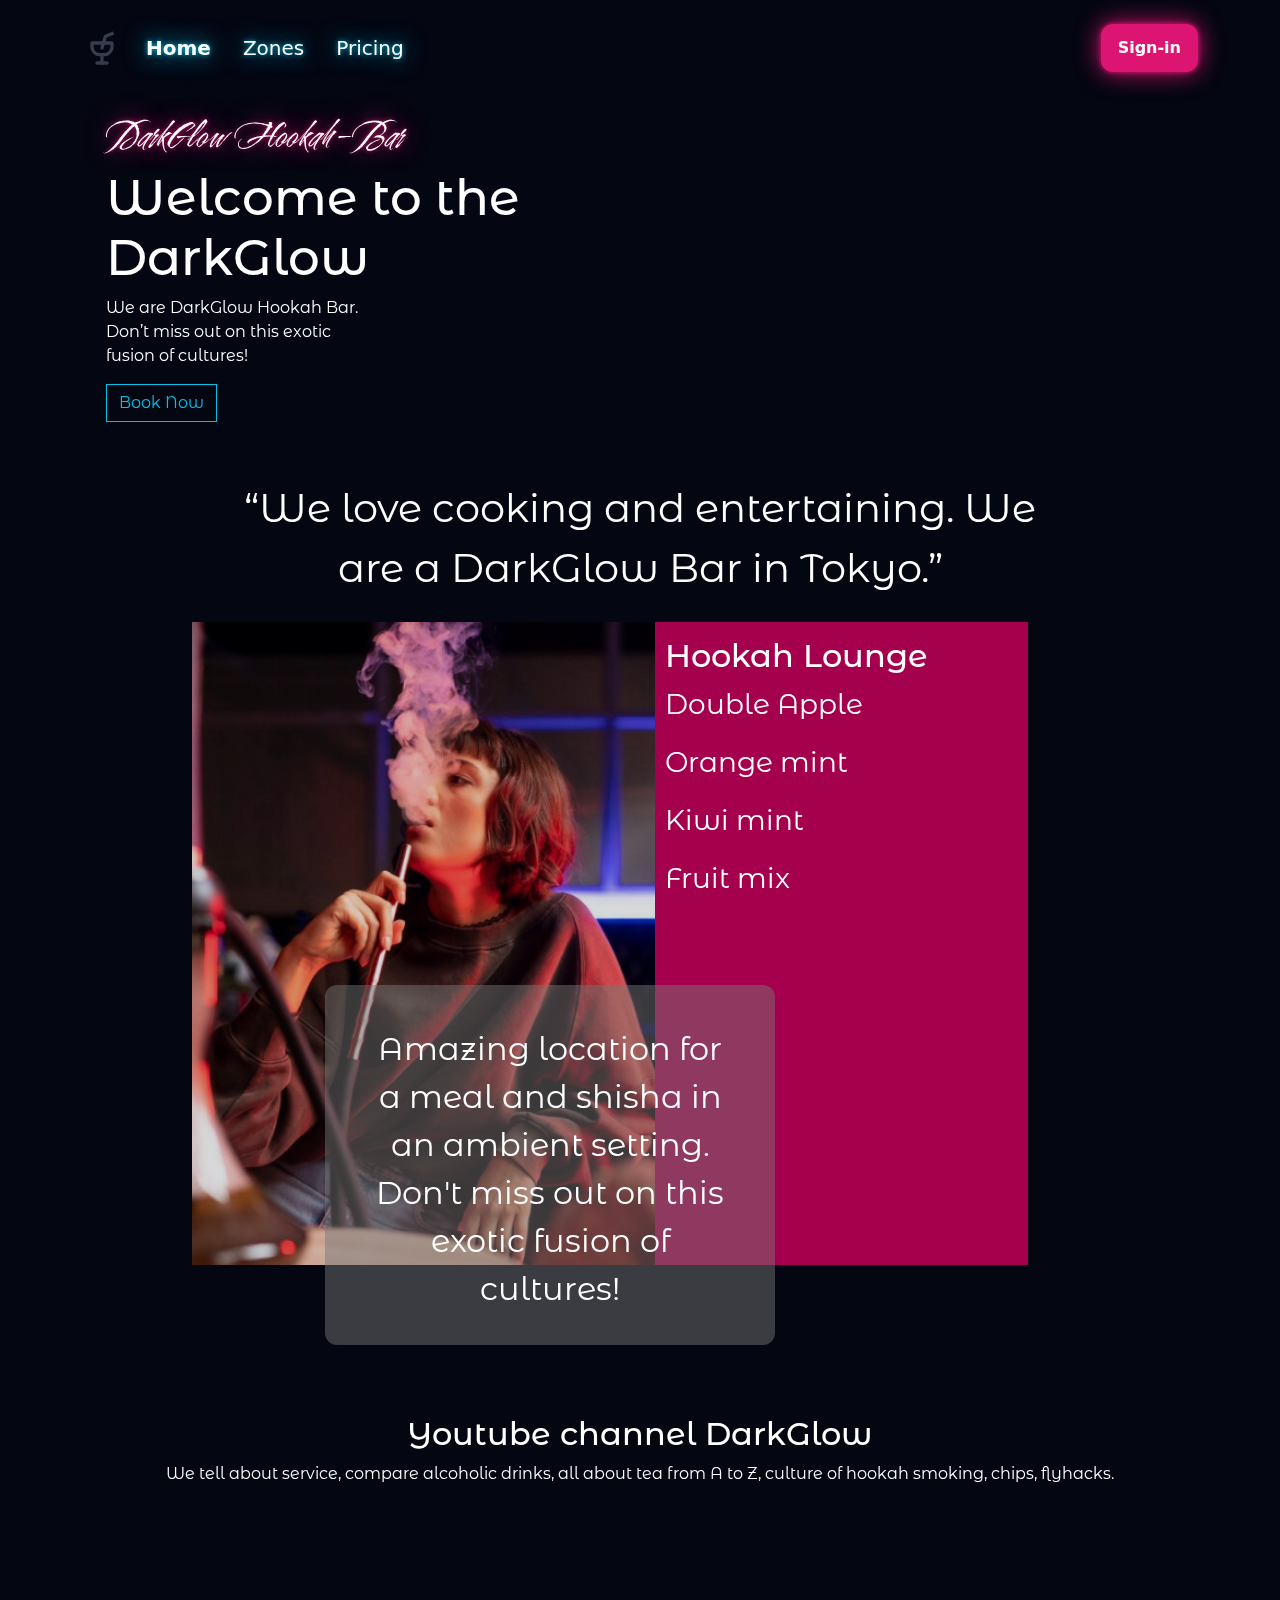
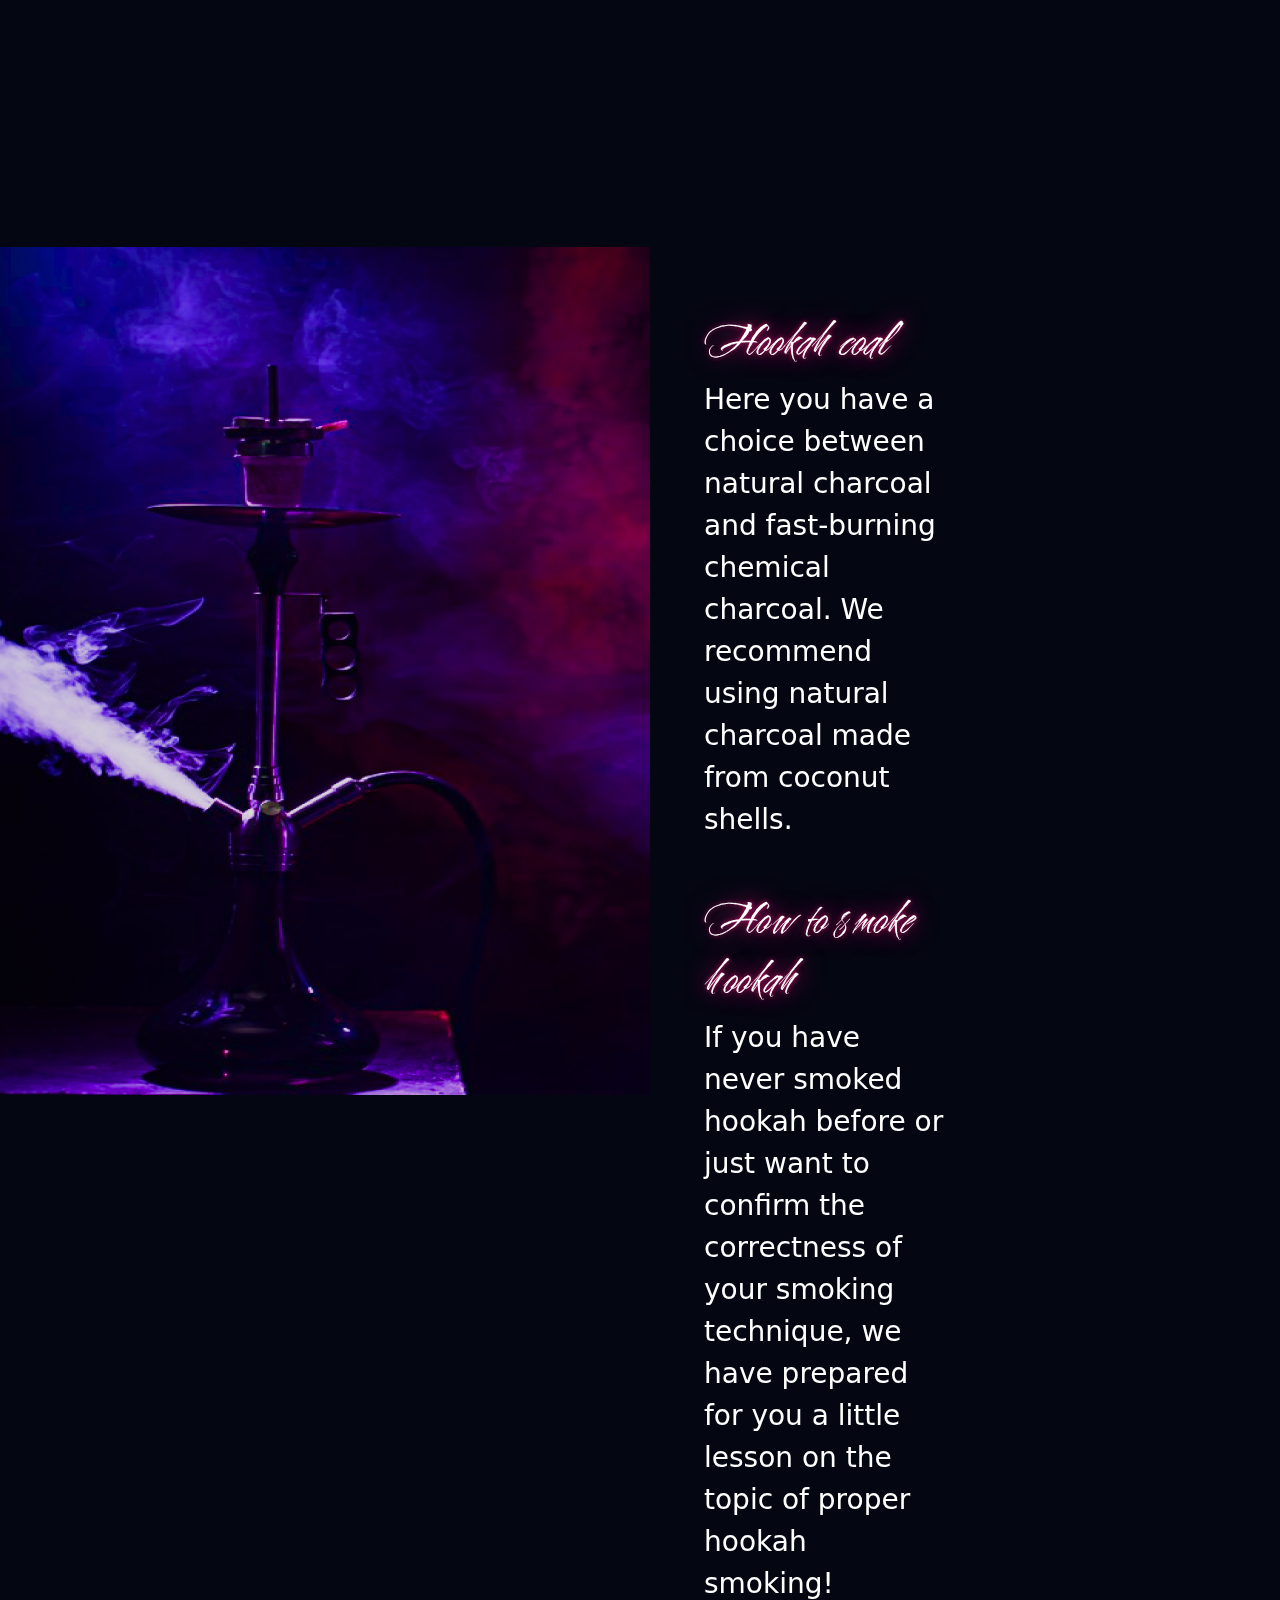
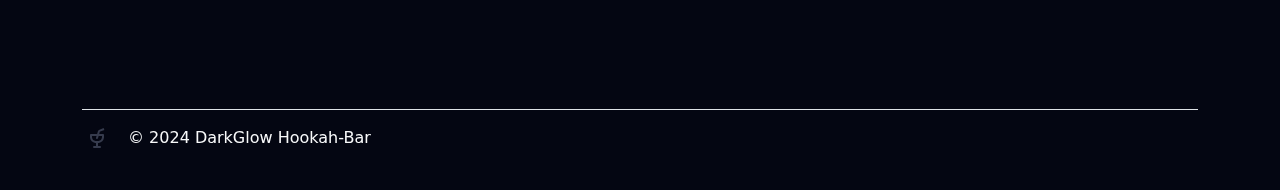
==== index.html @ b68141d6 "изменила цвет фона" ====
<!DOCTYPE html>
<html lang="en">
<head>
    <meta charset="UTF-8">
    <meta name="viewport" content="width=device-width, initial-scale=1.0">
    <title>DarkGlow Hookah-Bar | Главная</title>
    <!--Styles-->
    <link href="https://cdn.jsdelivr.net/npm/bootstrap@5.3.3/dist/css/bootstrap.min.css" rel="stylesheet" integrity="sha384-QWTKZyjpPEjISv5WaRU9OFeRpok6YctnYmDr5pNlyT2bRjXh0JMhjY6hW+ALEwIH" crossorigin="anonymous">
    <link rel="stylesheet" href="css/index.css">
    <!--Icon-->
    <link rel="shortcut icon" href="img/logo.svg" />
    <!--Fonts-->
    <link rel="preconnect" href="https://fonts.googleapis.com">
    <link rel="preconnect" href="https://fonts.gstatic.com" crossorigin>
    <link href="https://fonts.googleapis.com/css2?family=Cherish&display=swap" rel="stylesheet">
    <link href="https://fonts.googleapis.com/css2?family=Montserrat+Alternates:ital,wght@0,100;0,200;0,300;0,400;0,500;0,600;0,700;0,800;0,900;1,100;1,200;1,300;1,400;1,500;1,600;1,700;1,800;1,900&display=swap" rel="stylesheet">
</head>
<body>
    <header class="p-3 pt-4">
        <div class="container">
          <div class="d-flex flex-wrap align-items-center justify-content-center justify-content-lg-start">
            <a href="index.html" class="d-flex align-items-center mb-2 mb-lg-0 text-white text-decoration-none">
              <img src="img/logo.svg" class="bi me-2 logo" width="40" height="40" alt="DarkGlow-Hookah-Bar" srcset="">
            </a>
    
            <ul class="nav col-12 col-lg-auto me-lg-auto mb-2 justify-content-center mb-md-0">
              <li><a href="index.html" class="nav-link fs-5 fw-bold px-3 text-white">Home</a></li>
              <li><a href="zones.html" class="nav-link fs-5 px-3 text-white">Zones</a></li>
              <li><a href="pricing.html" class="nav-link fs-5 px-3 text-white">Pricing</a></li>
            </ul>
    
            <div class="text-end">
              <a href="sign.html" type="button" class="button btn-outline-neon text-white fw-semibold">Sign-in</a>
            </div>
          </div>
        </div>
    </header>
    <main class="hookah">       
        <div style="font-family: Montserrat Alternates;" class="container ">
            <section class="pt-4 p-4 mb-4 w-50">
                <h1 style="font-family: Cherish;" class="text-white name text-glow-red">DarkGlow Hookah-Bar</h1>
                <h2 class="text-white fs-0">Welcome to the DarkGlow</h2>
                <p class="text-white w-50">We are DarkGlow Hookah Bar. Don’t miss out on this exotic fusion of cultures!</p>
                <button type="button" class="btn btn-outline-primary rounded-0 btn-blue">Book Now</button>
            </section>
            <div class="d-flex align-items-center justify-content-center mt-4 p-2">
                <p style="font-family: Montserrat Alternates;" class="text-center text-white fs-1 w-75">“We love cooking and entertaining. We are a DarkGlow Bar in Tokyo.”</p>
            </div>        

            <section class="tastes-block d-flex flex-wrap justify-content-lg-end">
                <div class="stik d-flex flex-wrap justify-content-between align-items-center fs-2 text-center">
                    Amazing location for a meal and shisha in an ambient setting.
                    Don't miss out on this exotic fusion of cultures!
                </div>

                <div class="tastes fs-3">
                    <h2>Hookah Lounge</h2>
                    <p>Double Apple</p>
                    <p>Orange mint</p>
                    <p>Kiwi mint</p>
                    <p>Fruit mix</p>
                </div>
            </section>
            <section class="youtube text-white align-items-center justify-content-center text-center">
                
                <h2>Youtube channel DarkGlow</h2>
                <p>We tell about service, compare alcoholic drinks, all about tea from A to Z, culture of hookah smoking, chips, flyhacks.</p>
                <div class="d-flex">
                    <div class="p-5"><iframe width="335" height="218" src="https://www.youtube.com/embed/yW1XSEFqSTI" title="Utopia Hookah Lounge" frameborder="0" allow="accelerometer; autoplay; clipboard-write; encrypted-media; gyroscope; picture-in-picture; web-share" referrerpolicy="strict-origin-when-cross-origin" allowfullscreen></iframe></div>
                    <div class="p-5"><iframe width="335" height="218" src="https://www.youtube.com/embed/cjdR7bUj7LI" title="L&#39;Antique Hookah Lounge 2021 | #1 Los Angeles Hookah Lounge -  مقهى آنتيك ٢٠٢١ |الآول في لوس آنجلس" frameborder="0" allow="accelerometer; autoplay; clipboard-write; encrypted-media; gyroscope; picture-in-picture; web-share" referrerpolicy="strict-origin-when-cross-origin" allowfullscreen></iframe></div>
                    <div class="p-5"><iframe width="335" height="218" src="https://www.youtube.com/embed/Z4wHHQtNqRg" title="Million - Hookah Lounge Promo Video" frameborder="0" allow="accelerometer; autoplay; clipboard-write; encrypted-media; gyroscope; picture-in-picture; web-share" referrerpolicy="strict-origin-when-cross-origin" allowfullscreen></iframe></div>
                </div>
            </section>
        </div>
    </main>
    <section class="d-flex mt-4">
        <div class="w-50">
            <img src="/img/howto.png" alt="" srcset="" width="650px" height="848px">
        </div>
        <div class="w-50 p-5 text-white align-items-center justify-content-center fs-3">
            <div class="w-50 p-3">
                <h2 style="font-family: Cherish;" class="text-white name text-glow-red fs-0">Hookah coal</h2>
                <p>Here you have a choice between natural charcoal and fast-burning chemical charcoal. We recommend using natural charcoal made from coconut shells.</p>
            </div>
            <div class="w-50 p-3">
                <h2 style="font-family: Cherish;" class="text-white name text-glow-red fs-0">How to smoke hookah</h2>
                <p> If you have never smoked hookah before or just want to confirm the correctness of your smoking technique, we have prepared for you a little lesson on the topic of proper hookah smoking!</p>
            </div>
        </div>
    </section>
    <footer class="container">
        <div class="d-flex flex-wrap justify-content-between align-items-center py-3 my-4 border-top">
            <div class="col-md-4 d-flex align-items-center">
                <a href="/" class="mb-3 me-2 mb-md-0 text-light text-decoration-none lh-1">
                    <img src="img/logo.svg" class="bi me-2 logo" width="30" height="24" alt="DarkGlow-Hookah-Bar" srcset="">
                </a>
                <span class="mb-3 mb-md-0 text-light">© 2024 DarkGlow Hookah-Bar</span>
            </div>
          
            <ul class="nav col-md-4 justify-content-end list-unstyled d-flex">
                <li class="ms-3"><a class="text-light" href="#"><svg class="bi" width="24" height="24"><use xlink:href="#twitter"></use></svg></a></li>
                <li class="ms-3"><a class="text-light" href="#"><svg class="bi" width="24" height="24"><use xlink:href="#instagram"></use></svg></a></li>
                <li class="ms-3"><a class="text-light" href="#"><svg class="bi" width="24" height="24"><use xlink:href="#facebook"></use></svg></a></li>
            </ul>
        </div>
    </footer>
</body>
<script src="https://cdn.jsdelivr.net/npm/bootstrap@5.3.3/dist/js/bootstrap.bundle.min.js" integrity="sha384-YvpcrYf0tY3lHB60NNkmXc5s9fDVZLESaAA55NDzOxhy9GkcIdslK1eN7N6jIeHz" crossorigin="anonymous"></script>
</html>
---- css/index.css ----
body{
    margin: 0 auto;
    padding: 0 auto;
    background-color: rgba(4, 6, 18, 1);
}

.logo{
    mix-blend-mode: screen;
}
.logo:hover{
    transform: scale(1.22);
}

.fs-0{
    font-size: 50px;
}

.hookah{
    background-image: url('img/ssss.png');
    background-size: cover;
}

.tastes-block{
    background-image: url('/img/taste.png');
    background-size: contain;
    background-position: center;
    background-repeat: no-repeat;
    color: white;
    margin-bottom: 150px;
    margin-right: 170px;
}

.tastes{
    background-color: rgb(165, 0, 77);
    padding-right: 100px;
    padding-top: 15px;
    padding-left: 10px;
    padding-bottom: 350px;
}

.stik{
    padding: 40px;
    border-radius: 12px;
    background-color: rgba(120, 120, 120, 0.48);
    max-width: 450px;
    max-height: 360px;
    margin-top: auto;
    margin-bottom: -80px;
    margin-right: -120px;
    z-index: 20;
}

/*NEON*/
.button {
    padding: 12px;
    padding-left: 17px;
    padding-right: 17px;
    border-radius: 12px;
    text-decoration: none;
    color:  rgba(30, 30, 30, 1);
}
.btn-outline-neon{ 
    background-color: rgba(220, 20, 114, 1);
    box-shadow: 0 0 5px rgba(220, 20, 114, 1), 0 0 25px rgba(220, 20, 114, 1); 
} 
.btn-outline-neon:hover{ 
    box-shadow: 0 0 5px rgba(220, 20, 114, 1),
    0 0 20px rgba(220, 20, 114, 1), 
    0 0 40px rgba(220, 20, 114, 1),
    0 0 75px rgba(220, 20, 114, 1),
    0 0 125px rgba(220, 20, 114, 1); 
}
.btn-outline-neon:active {
    transform: scale(0.95);
}
.btn-blue{
    color: rgba(2, 192, 230, 1);
    border-color: rgba(2, 192, 230, 1);
}
.btn-blue:hover{ 
    background-color: rgba(2, 192, 230, 1);
    border-color: rgba(2, 192, 230, 1);
    transform: translate(0px,-4px);
}
.btn-blue:active{ 
  background-color: rgba(2, 192, 230, 1) !important;
  border-color: rgba(2, 192, 230, 1) !important;
  transform: scale(0.95);

}

.nav-link{
    text-shadow: 0 0 5px rgba(2, 192, 230, 1), 0 0 25px rgba(2, 192, 230, 1); 
}

.nav-link:hover{ 
    text-shadow: 0 0 5px rgba(2, 192, 230, 1),
    0 0 15px rgba(2, 192, 230, 1), 
    0 0 25px rgba(2, 192, 230, 1),
    0 0 50px rgba(2, 192, 230, 1),
    0 0 100px rgba(2, 192, 230, 1); 
    transform: scale(1.12);
}
.nav-link:active{
    text-shadow: 0 0 5px rgba(2, 192, 230, 1), 0 0 25px rgba(2, 192, 230, 1); 
}

.text-glow-red{
    text-shadow: 0 0 5px rgba(220, 20, 114, 1), 0 0 25px rgba(220, 20, 114, 1); 
}

.text-glow-red:hover{ 
    text-shadow: 0 0 5px rgba(220, 20, 114, 1),
    0 0 15px rgba(220, 20, 114, 1), 
    0 0 25px rgba(220, 20, 114, 1);
}
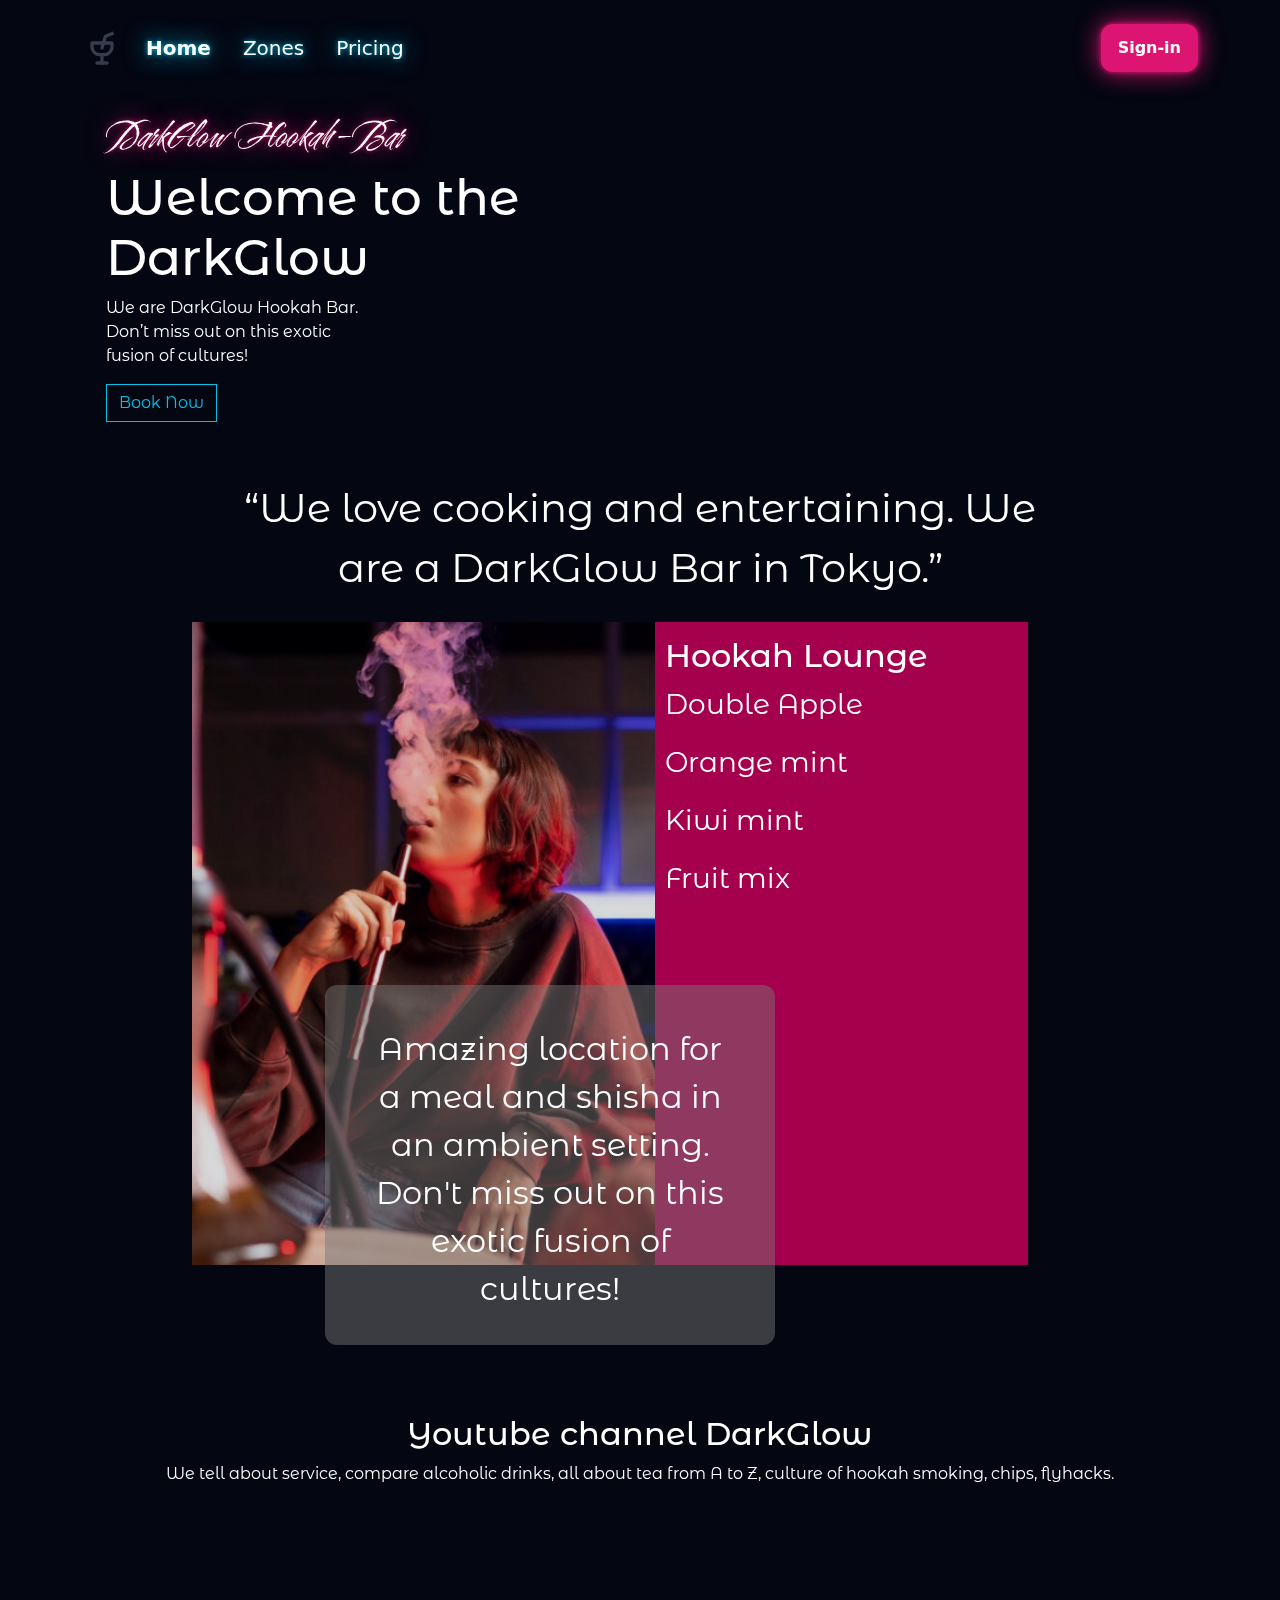
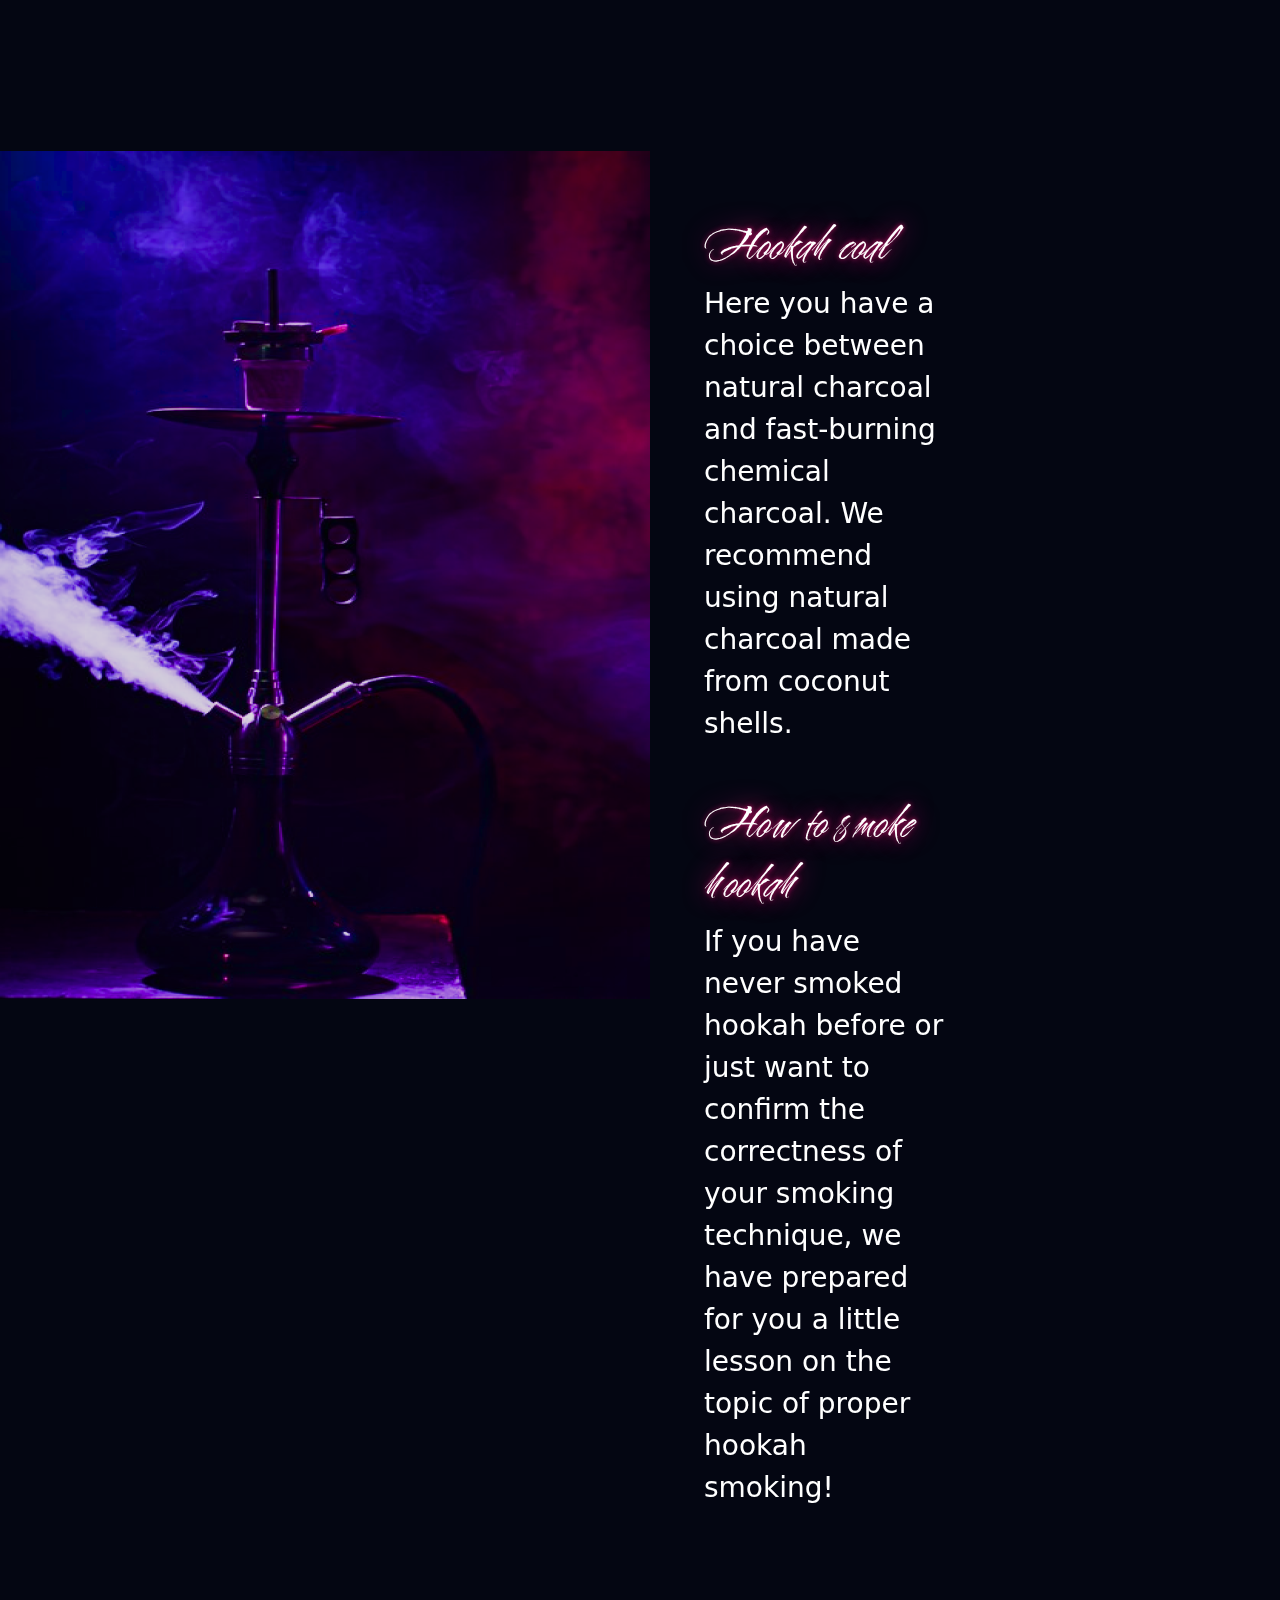
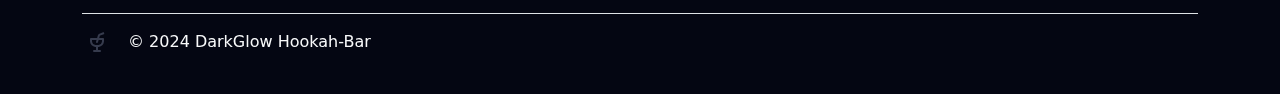
==== commit 4ac85713: "Added adaptive to video blocks" ====
--- a/index.html
+++ b/index.html
@@ -38,8 +38,8 @@
     <main class="hookah">       
         <div style="font-family: Montserrat Alternates;" class="container ">
             <section class="pt-4 p-4 mb-4 w-50">
-                <h1 style="font-family: Cherish;" class="text-white name text-glow-red">DarkGlow Hookah-Bar</h1>
-                <h2 class="text-white fs-0">Welcome to the DarkGlow</h2>
+                <h1 style="font-family: Cherish;" class="text-white name text-glow-red">DarkGlow Hookah-Bar</h3>
+                <h2 class="text-white fs-0">Welcome to the DarkGlow</h1>
                 <p class="text-white w-50">We are DarkGlow Hookah Bar. Don’t miss out on this exotic fusion of cultures!</p>
                 <button type="button" class="btn btn-outline-primary rounded-0 btn-blue">Book Now</button>
             </section>
@@ -65,11 +65,14 @@
                 
                 <h2>Youtube channel DarkGlow</h2>
                 <p>We tell about service, compare alcoholic drinks, all about tea from A to Z, culture of hookah smoking, chips, flyhacks.</p>
-                <div class="d-flex">
-                    <div class="p-5"><iframe width="335" height="218" src="https://www.youtube.com/embed/yW1XSEFqSTI" title="Utopia Hookah Lounge" frameborder="0" allow="accelerometer; autoplay; clipboard-write; encrypted-media; gyroscope; picture-in-picture; web-share" referrerpolicy="strict-origin-when-cross-origin" allowfullscreen></iframe></div>
-                    <div class="p-5"><iframe width="335" height="218" src="https://www.youtube.com/embed/cjdR7bUj7LI" title="L&#39;Antique Hookah Lounge 2021 | #1 Los Angeles Hookah Lounge -  مقهى آنتيك ٢٠٢١ |الآول في لوس آنجلس" frameborder="0" allow="accelerometer; autoplay; clipboard-write; encrypted-media; gyroscope; picture-in-picture; web-share" referrerpolicy="strict-origin-when-cross-origin" allowfullscreen></iframe></div>
-                    <div class="p-5"><iframe width="335" height="218" src="https://www.youtube.com/embed/Z4wHHQtNqRg" title="Million - Hookah Lounge Promo Video" frameborder="0" allow="accelerometer; autoplay; clipboard-write; encrypted-media; gyroscope; picture-in-picture; web-share" referrerpolicy="strict-origin-when-cross-origin" allowfullscreen></iframe></div>
+                <div class="container">
+                    <div class="row">
+                        <div class="col-12 col-md-4"><iframe width="335" height="218" src="https://www.youtube.com/embed/yW1XSEFqSTI" title="Utopia Hookah Lounge" frameborder="0" allow="accelerometer; autoplay; clipboard-write; encrypted-media; gyroscope; picture-in-picture; web-share" referrerpolicy="strict-origin-when-cross-origin" allowfullscreen></iframe></div>
+                        <div class="col-12 col-md-4"><iframe width="335" height="218" src="https://www.youtube.com/embed/cjdR7bUj7LI" title="L&#39;Antique Hookah Lounge 2021 | #1 Los Angeles Hookah Lounge -  مقهى آنتيك ٢٠٢١ |الآول في لوس آنجلس" frameborder="0" allow="accelerometer; autoplay; clipboard-write; encrypted-media; gyroscope; picture-in-picture; web-share" referrerpolicy="strict-origin-when-cross-origin" allowfullscreen></iframe></div>
+                        <div class="col-12 col-md-4"><iframe width="335" height="218" src="https://www.youtube.com/embed/Z4wHHQtNqRg" title="Million - Hookah Lounge Promo Video" frameborder="0" allow="accelerometer; autoplay; clipboard-write; encrypted-media; gyroscope; picture-in-picture; web-share" referrerpolicy="strict-origin-when-cross-origin" allowfullscreen></iframe></div>
+                    </div>
                 </div>
+                
             </section>
         </div>
     </main>
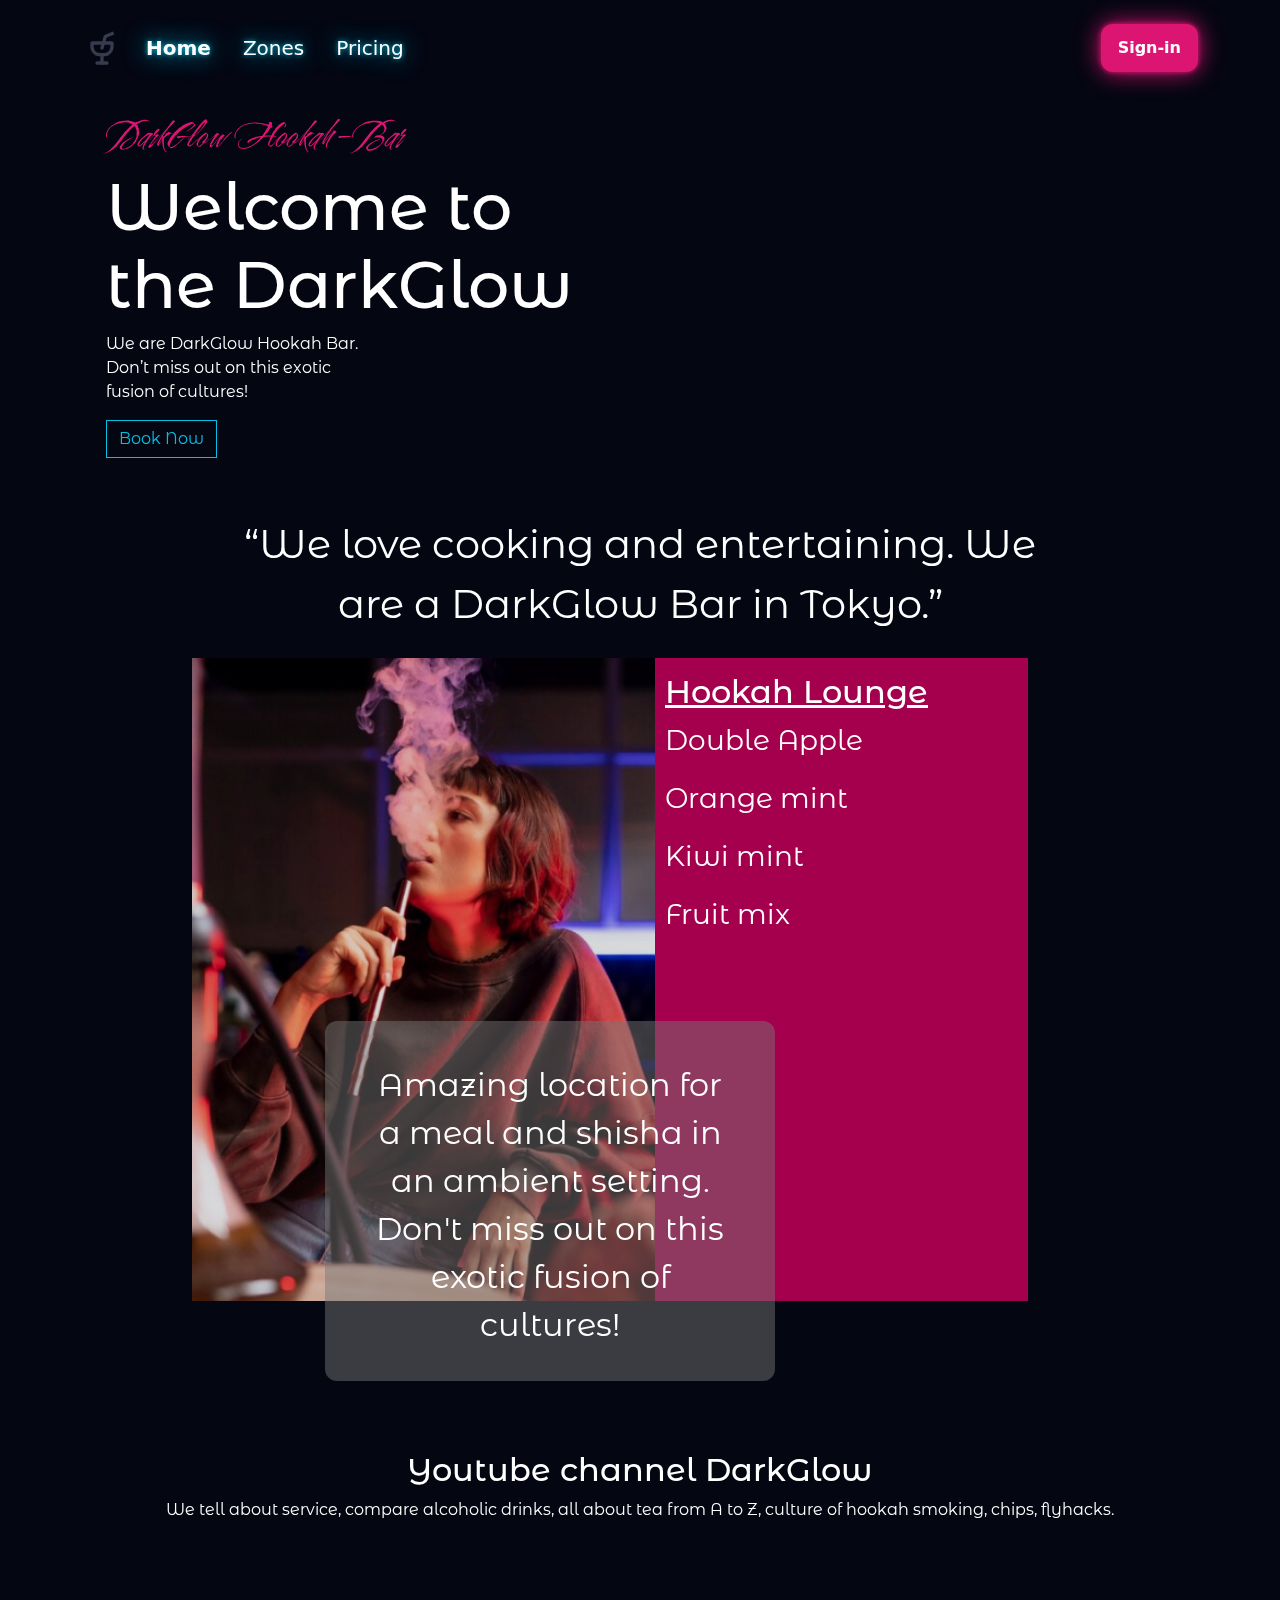
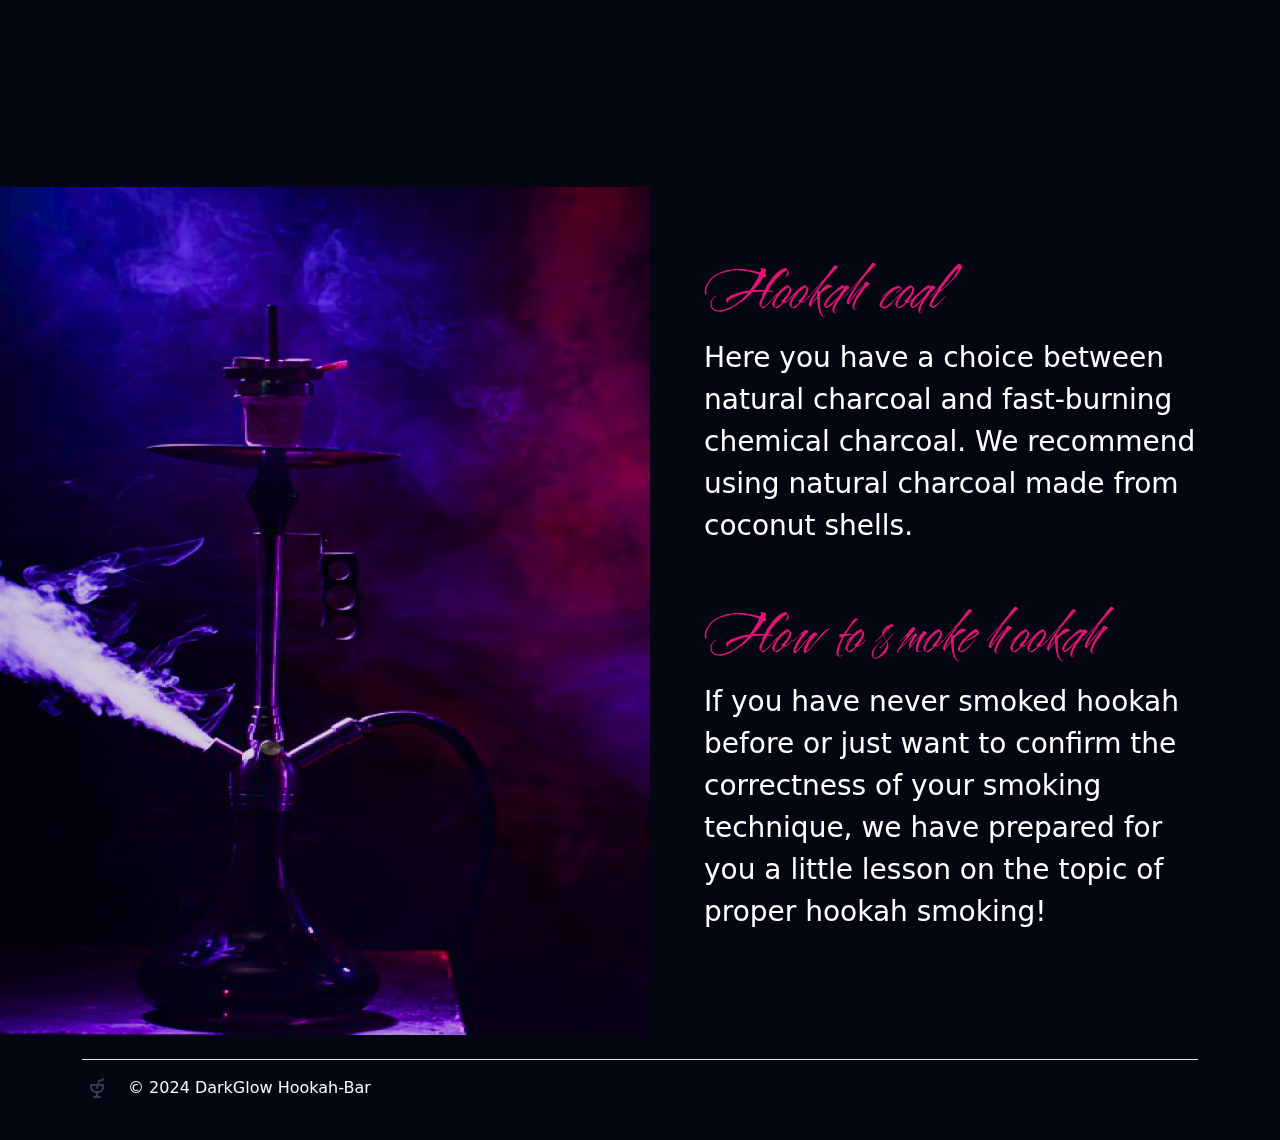
==== commit a6f91af2: "Исправила визуал" ====
--- a/index.html
+++ b/index.html
@@ -38,8 +38,8 @@
     <main class="hookah">       
         <div style="font-family: Montserrat Alternates;" class="container ">
             <section class="pt-4 p-4 mb-4 w-50">
-                <h1 style="font-family: Cherish;" class="text-white name text-glow-red">DarkGlow Hookah-Bar</h3>
-                <h2 class="text-white fs-0">Welcome to the DarkGlow</h1>
+                <h1 style="font-family: Cherish;" class="text-pink">DarkGlow Hookah-Bar</h1>
+                <h2 class="text-white fs-0 ">Welcome to the DarkGlow</h2>
                 <p class="text-white w-50">We are DarkGlow Hookah Bar. Don’t miss out on this exotic fusion of cultures!</p>
                 <button type="button" class="btn btn-outline-primary rounded-0 btn-blue">Book Now</button>
             </section>
@@ -54,7 +54,7 @@
                 </div>
 
                 <div class="tastes fs-3">
-                    <h2>Hookah Lounge</h2>
+                    <h2 class="text-decoration-underline">Hookah Lounge</h2>
                     <p>Double Apple</p>
                     <p>Orange mint</p>
                     <p>Kiwi mint</p>
@@ -68,8 +68,8 @@
                 <div class="container">
                     <div class="row">
                         <div class="col-12 col-md-4"><iframe width="335" height="218" src="https://www.youtube.com/embed/yW1XSEFqSTI" title="Utopia Hookah Lounge" frameborder="0" allow="accelerometer; autoplay; clipboard-write; encrypted-media; gyroscope; picture-in-picture; web-share" referrerpolicy="strict-origin-when-cross-origin" allowfullscreen></iframe></div>
-                        <div class="col-12 col-md-4"><iframe width="335" height="218" src="https://www.youtube.com/embed/cjdR7bUj7LI" title="L&#39;Antique Hookah Lounge 2021 | #1 Los Angeles Hookah Lounge -  مقهى آنتيك ٢٠٢١ |الآول في لوس آنجلس" frameborder="0" allow="accelerometer; autoplay; clipboard-write; encrypted-media; gyroscope; picture-in-picture; web-share" referrerpolicy="strict-origin-when-cross-origin" allowfullscreen></iframe></div>
-                        <div class="col-12 col-md-4"><iframe width="335" height="218" src="https://www.youtube.com/embed/Z4wHHQtNqRg" title="Million - Hookah Lounge Promo Video" frameborder="0" allow="accelerometer; autoplay; clipboard-write; encrypted-media; gyroscope; picture-in-picture; web-share" referrerpolicy="strict-origin-when-cross-origin" allowfullscreen></iframe></div>
+                        <div class="col-12 col-md-4"><iframe width="335" height="218" src="https://www.youtube.com/embed/BFhp7Y0iLSA" title="60 minutes of Mood Lights with RADIAL gradient colors - Screensaver LED Light with sunset lamp" frameborder="0" allow="accelerometer; autoplay; clipboard-write; encrypted-media; gyroscope; picture-in-picture; web-share" referrerpolicy="strict-origin-when-cross-origin" allowfullscreen></iframe></div>
+                        <div class="col-12 col-md-4"><iframe width="335" height="218" src="https://www.youtube.com/embed/OwjqdzuovY0" title="Bright White Screen 3 Hours HD | Bright Night Light | 3 Hours of Pure White | White Screen Test" frameborder="0" allow="accelerometer; autoplay; clipboard-write; encrypted-media; gyroscope; picture-in-picture; web-share" referrerpolicy="strict-origin-when-cross-origin" allowfullscreen></iframe></div>
                     </div>
                 </div>
                 
@@ -81,13 +81,13 @@
             <img src="/img/howto.png" alt="" srcset="" width="650px" height="848px">
         </div>
         <div class="w-50 p-5 text-white align-items-center justify-content-center fs-3">
-            <div class="w-50 p-3">
-                <h2 style="font-family: Cherish;" class="text-white name text-glow-red fs-0">Hookah coal</h2>
+            <div class="w-100 p-3">
+                <h2 style="font-family: Cherish;" class="text-pink fs-0">Hookah coal</h2>
                 <p>Here you have a choice between natural charcoal and fast-burning chemical charcoal. We recommend using natural charcoal made from coconut shells.</p>
             </div>
-            <div class="w-50 p-3">
-                <h2 style="font-family: Cherish;" class="text-white name text-glow-red fs-0">How to smoke hookah</h2>
-                <p> If you have never smoked hookah before or just want to confirm the correctness of your smoking technique, we have prepared for you a little lesson on the topic of proper hookah smoking!</p>
+            <div class="w-100 p-3">
+                <h2 style="font-family: Cherish;" class="text-pink fs-0">How to smoke hookah</h2>
+                <p w-0> If you have never smoked hookah before or just want to confirm the correctness of your smoking technique, we have prepared for you a little lesson on the topic of proper hookah smoking!</p>
             </div>
         </div>
     </section>
--- a/css/index.css
+++ b/css/index.css
@@ -49,7 +49,12 @@
     margin-right: -120px;
     z-index: 20;
 }
-
+.fs-0 {
+    font-size: 65px;
+}
+.text-pink{
+    color:rgba(220, 20, 114, 1);
+}
 /*NEON*/
 .button {
     padding: 12px;
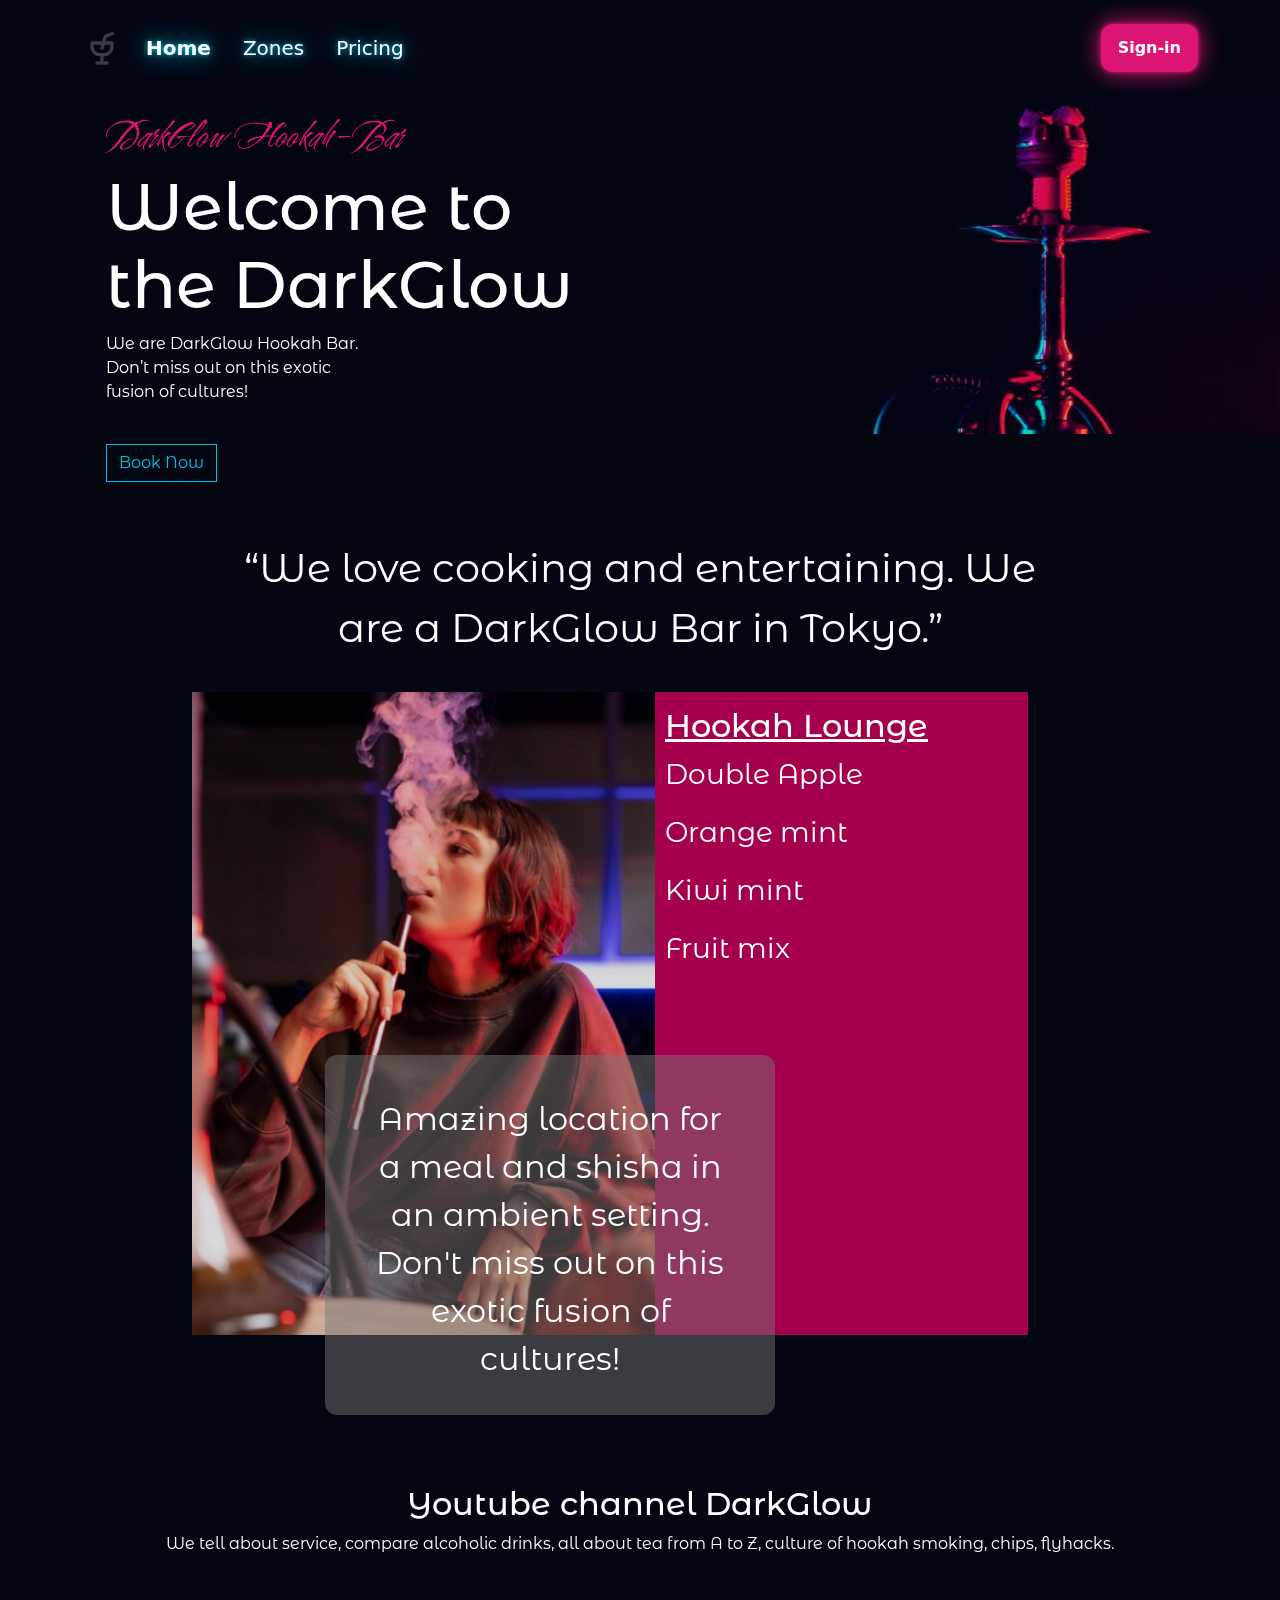
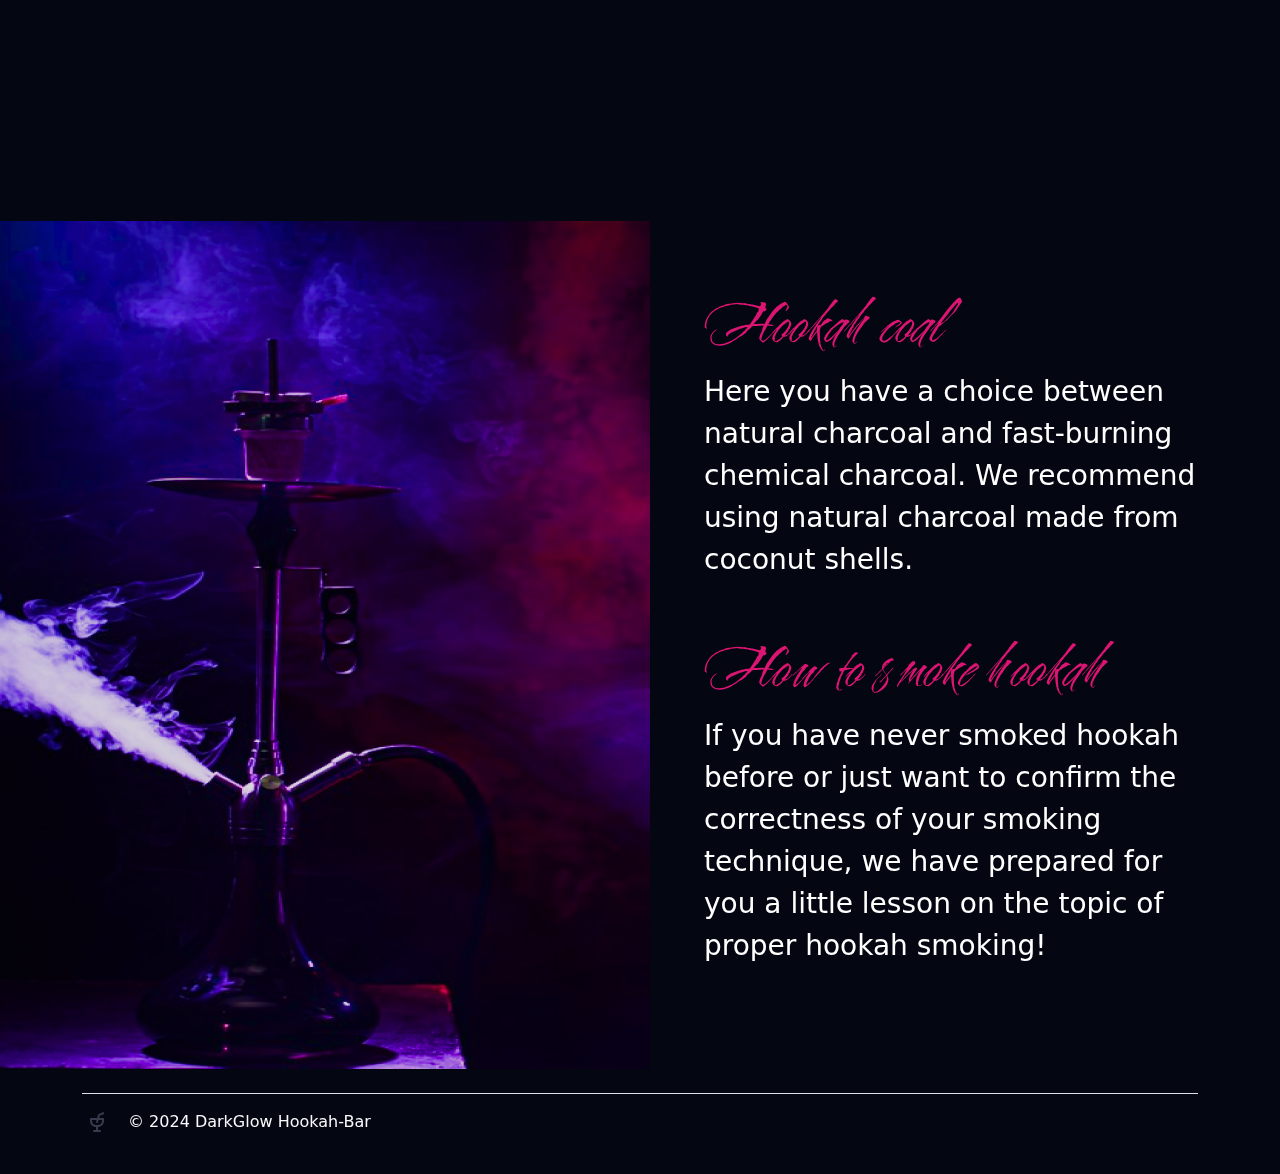
==== commit 9c54cada: "исправила визуал" ====
--- a/index.html
+++ b/index.html
@@ -41,7 +41,7 @@
                 <h1 style="font-family: Cherish;" class="text-pink">DarkGlow Hookah-Bar</h1>
                 <h2 class="text-white fs-0 ">Welcome to the DarkGlow</h2>
                 <p class="text-white w-50">We are DarkGlow Hookah Bar. Don’t miss out on this exotic fusion of cultures!</p>
-                <button type="button" class="btn btn-outline-primary rounded-0 btn-blue">Book Now</button>
+                <button type="button" class="btn btn-outline-primary rounded-0 btn-blue mt-4">Book Now</button>
             </section>
             <div class="d-flex align-items-center justify-content-center mt-4 p-2">
                 <p style="font-family: Montserrat Alternates;" class="text-center text-white fs-1 w-75">“We love cooking and entertaining. We are a DarkGlow Bar in Tokyo.”</p>
--- a/css/index.css
+++ b/css/index.css
@@ -16,9 +16,12 @@
 }
 
 .hookah{
-    background-image: url('img/ssss.png');
-    background-size: cover;
+    background-image: url('/img/калик.png');
+    background-size: contain;
+    background-repeat: no-repeat;
+
 }
+
 
 .tastes-block{
     background-image: url('/img/taste.png');
@@ -26,6 +29,7 @@
     background-position: center;
     background-repeat: no-repeat;
     color: white;
+    margin-top: 10px;
     margin-bottom: 150px;
     margin-right: 170px;
 }
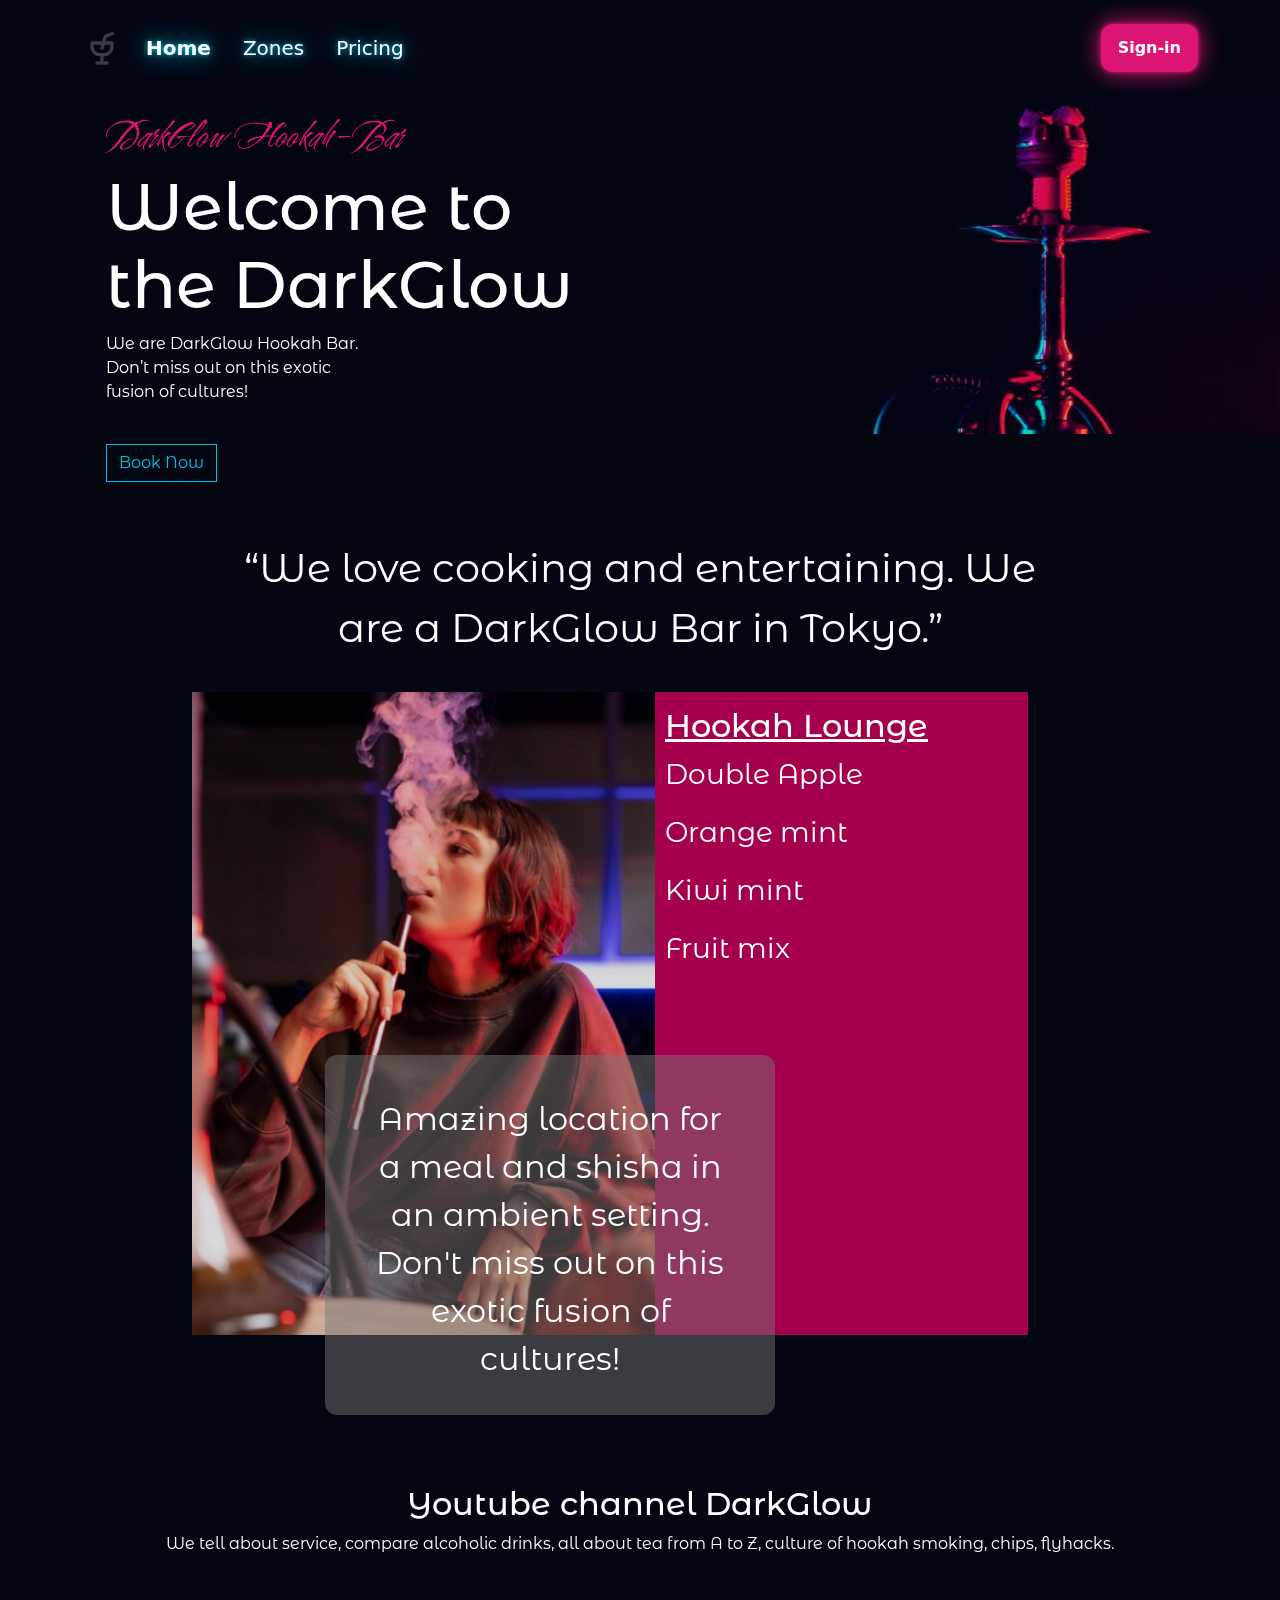
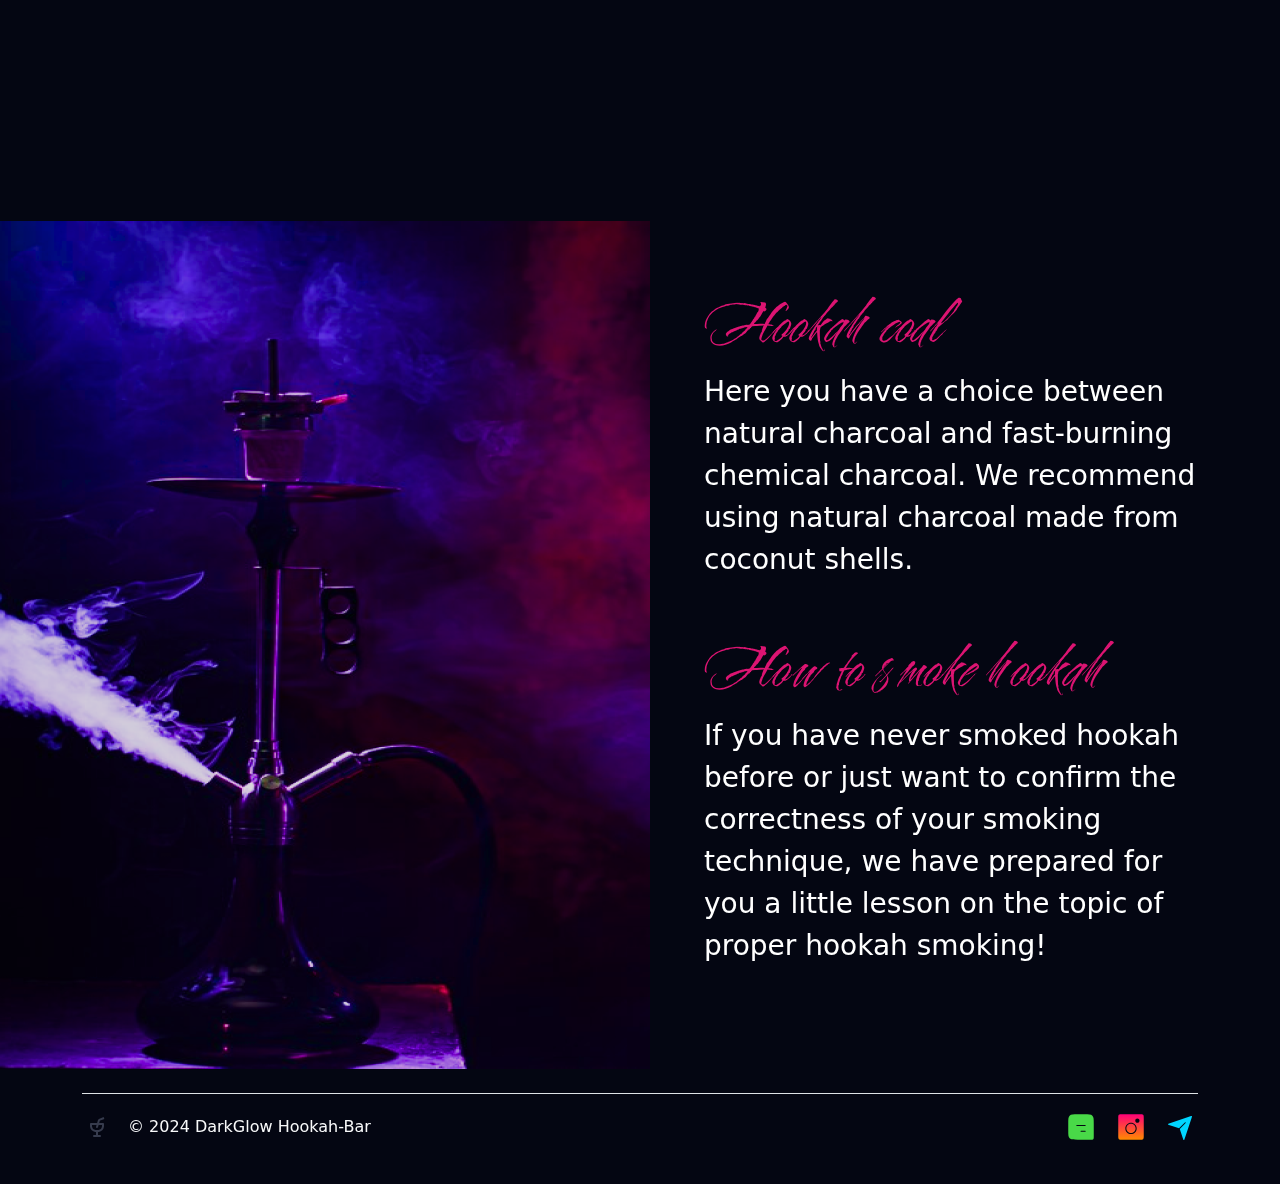
==== commit 21b22183: "Social buttons added" ====
--- a/index.html
+++ b/index.html
@@ -101,9 +101,9 @@
             </div>
           
             <ul class="nav col-md-4 justify-content-end list-unstyled d-flex">
-                <li class="ms-3"><a class="text-light" href="#"><svg class="bi" width="24" height="24"><use xlink:href="#twitter"></use></svg></a></li>
-                <li class="ms-3"><a class="text-light" href="#"><svg class="bi" width="24" height="24"><use xlink:href="#instagram"></use></svg></a></li>
-                <li class="ms-3"><a class="text-light" href="#"><svg class="bi" width="24" height="24"><use xlink:href="#facebook"></use></svg></a></li>
+                <li class="ms-3"><a class="text-light" href="#"><img src="img/Chat_fill.svg" alt="Chat" srcset="" width="34" height="34"></a></li>
+                <li class="ms-3"><a class="text-light" href="#"><img src="img/insta_fill.svg" alt="Instagram" srcset="" width="34" height="34"></use></svg></a></li>
+                <li class="ms-3"><a class="text-light" href="#"><img src="img/Send_fill.svg" alt="Telegram" srcset="" width="34" height="34"></use></svg></a></li>
             </ul>
         </div>
     </footer>
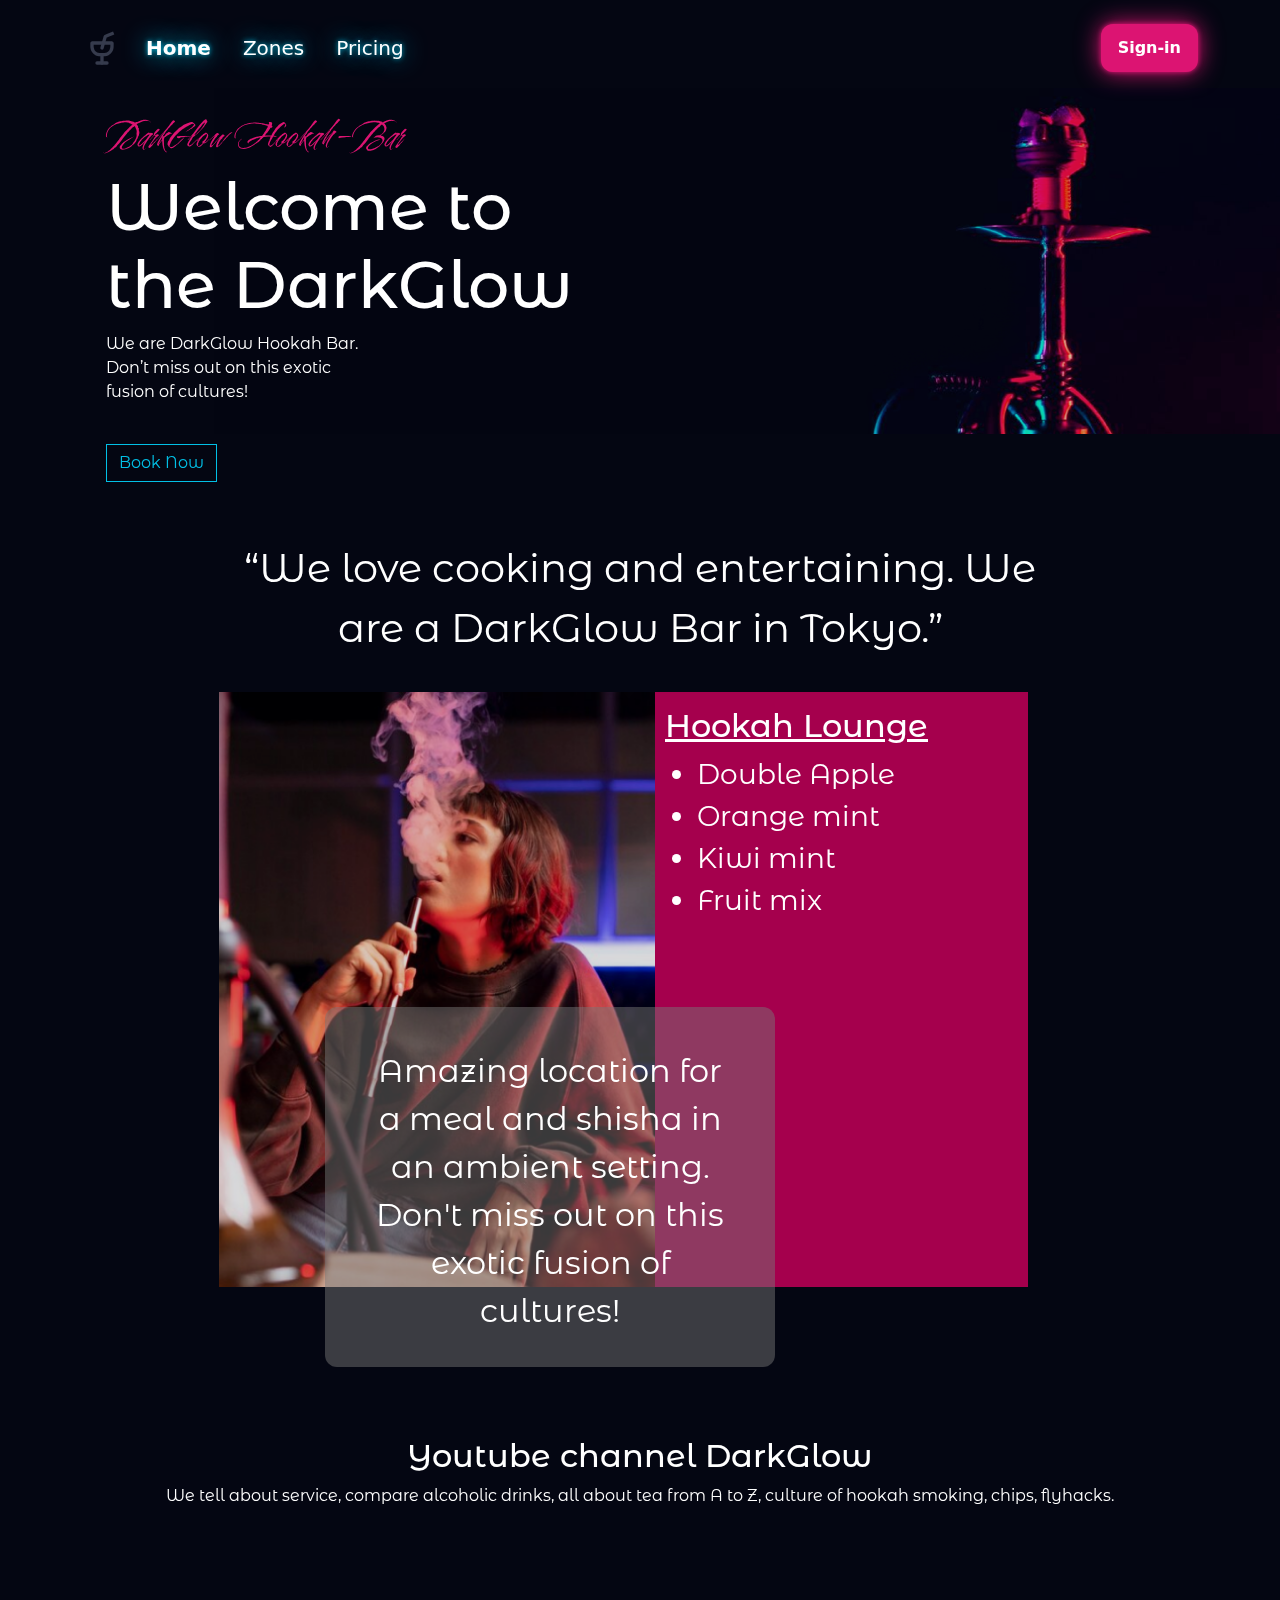
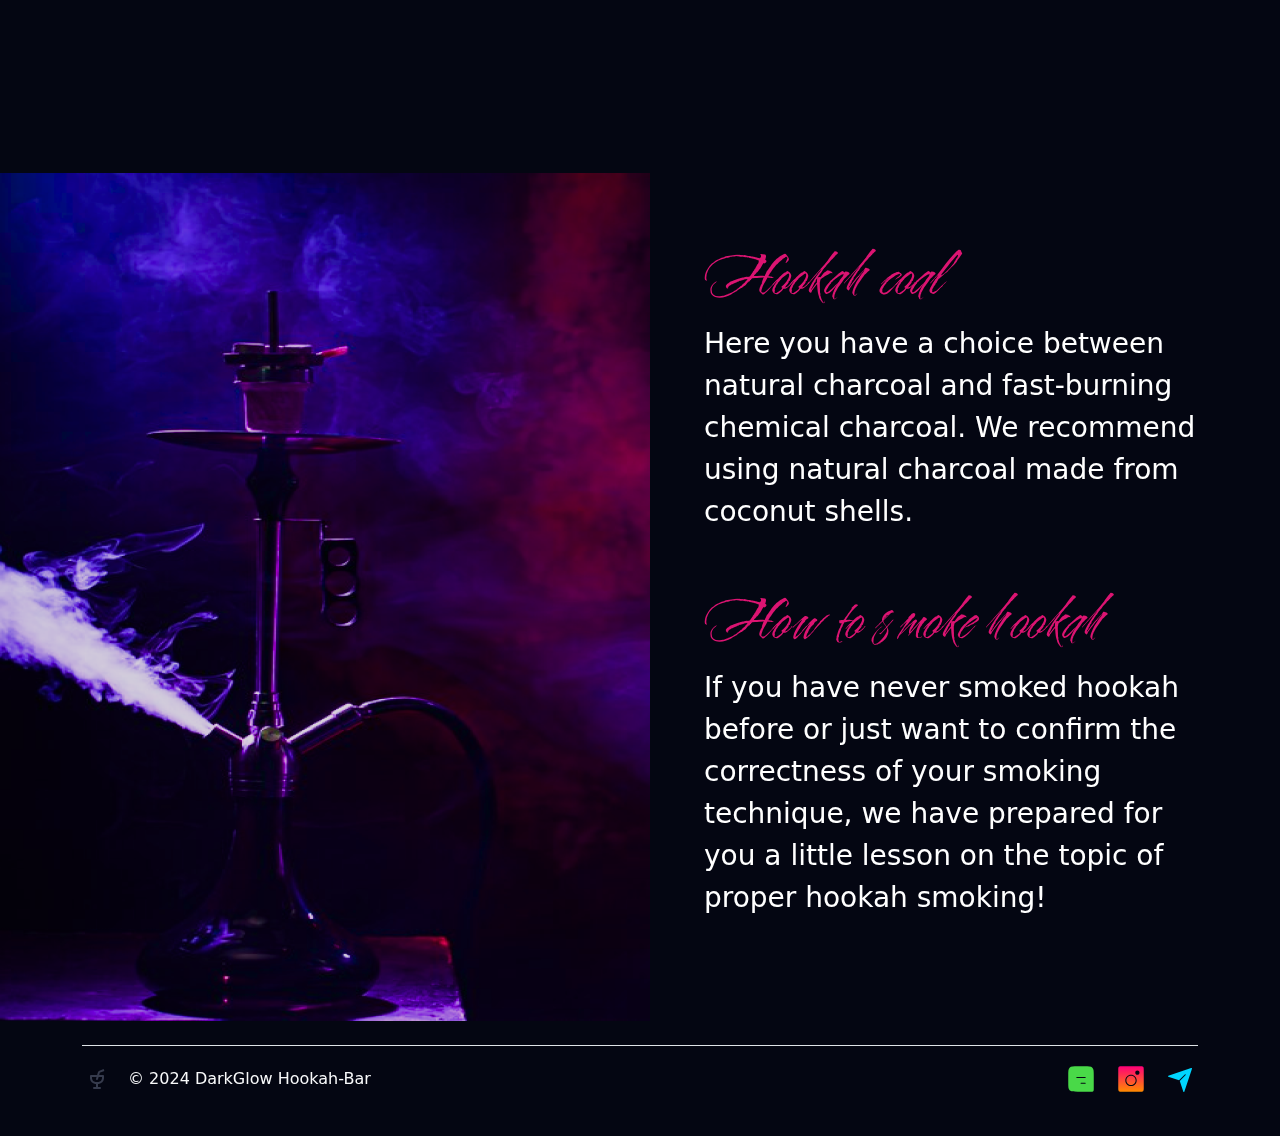
==== commit 9b0995aa: "Animation for cards added" ====
--- a/index.html
+++ b/index.html
@@ -52,13 +52,15 @@
                     Amazing location for a meal and shisha in an ambient setting.
                     Don't miss out on this exotic fusion of cultures!
                 </div>
-
+            
                 <div class="tastes fs-3">
                     <h2 class="text-decoration-underline">Hookah Lounge</h2>
-                    <p>Double Apple</p>
-                    <p>Orange mint</p>
-                    <p>Kiwi mint</p>
-                    <p>Fruit mix</p>
+                    <ul>
+                        <li><a class="to-change text-white text-decoration-none">Double Apple</a></li>
+                        <li><a class="to-change text-white text-decoration-none">Orange mint</a></li>
+                        <li><a class="to-change text-white text-decoration-none">Kiwi mint</a></li>
+                        <li><a class="to-change text-white text-decoration-none">Fruit mix</a></li>
+                    </ul>
                 </div>
             </section>
             <section class="youtube text-white align-items-center justify-content-center text-center">
@@ -108,5 +110,39 @@
         </div>
     </footer>
 </body>
+<script src="https://code.jquery.com/jquery-3.7.1.js" integrity="sha256-eKhayi8LEQwp4NKxN+CfCh+3qOVUtJn3QNZ0TciWLP4=" crossorigin="anonymous"></script>
+<script src="https://stackpath.bootstrapcdn.com/bootstrap/4.5.2/js/bootstrap.bundle.min.js"></script>
 <script src="https://cdn.jsdelivr.net/npm/bootstrap@5.3.3/dist/js/bootstrap.bundle.min.js" integrity="sha384-YvpcrYf0tY3lHB60NNkmXc5s9fDVZLESaAA55NDzOxhy9GkcIdslK1eN7N6jIeHz" crossorigin="anonymous"></script>
-</html>+</html>
+
+<script>
+    $(document).ready(function() {
+        var texts = [
+            "Amazing location for a meal and shisha in an ambient setting.",
+            "Don't miss out on this exotic fusion of cultures!",
+            "Experience the unique taste of our Double Apple.",
+            "Refresh your senses with our Orange Mint.",
+            "Indulge in the tropical flavor of Kiwi Mint.",
+            "Savor the blend of fruits in our Fruit Mix."
+        ];
+    
+        var index = 0;
+    
+        function changeStikText() {
+            $(".stik").fadeOut("slow", function() {
+                $(this).html(texts[index]).fadeIn("slow");
+            });
+            $(".to-change").removeClass('fs-2', 'fw-bold');
+            $(".to-change").eq(index).addClass('fs-2', 'fw-bold');
+            index = (index + 1) % texts.length;
+        }
+    
+        $(".to-change").click(function() {
+            index = $(".to-change").index(this);
+            changeStikText();
+        });
+    
+        setInterval(changeStikText, 5000); // меняет текст каждые 5 секунд
+    });
+</script>
+
